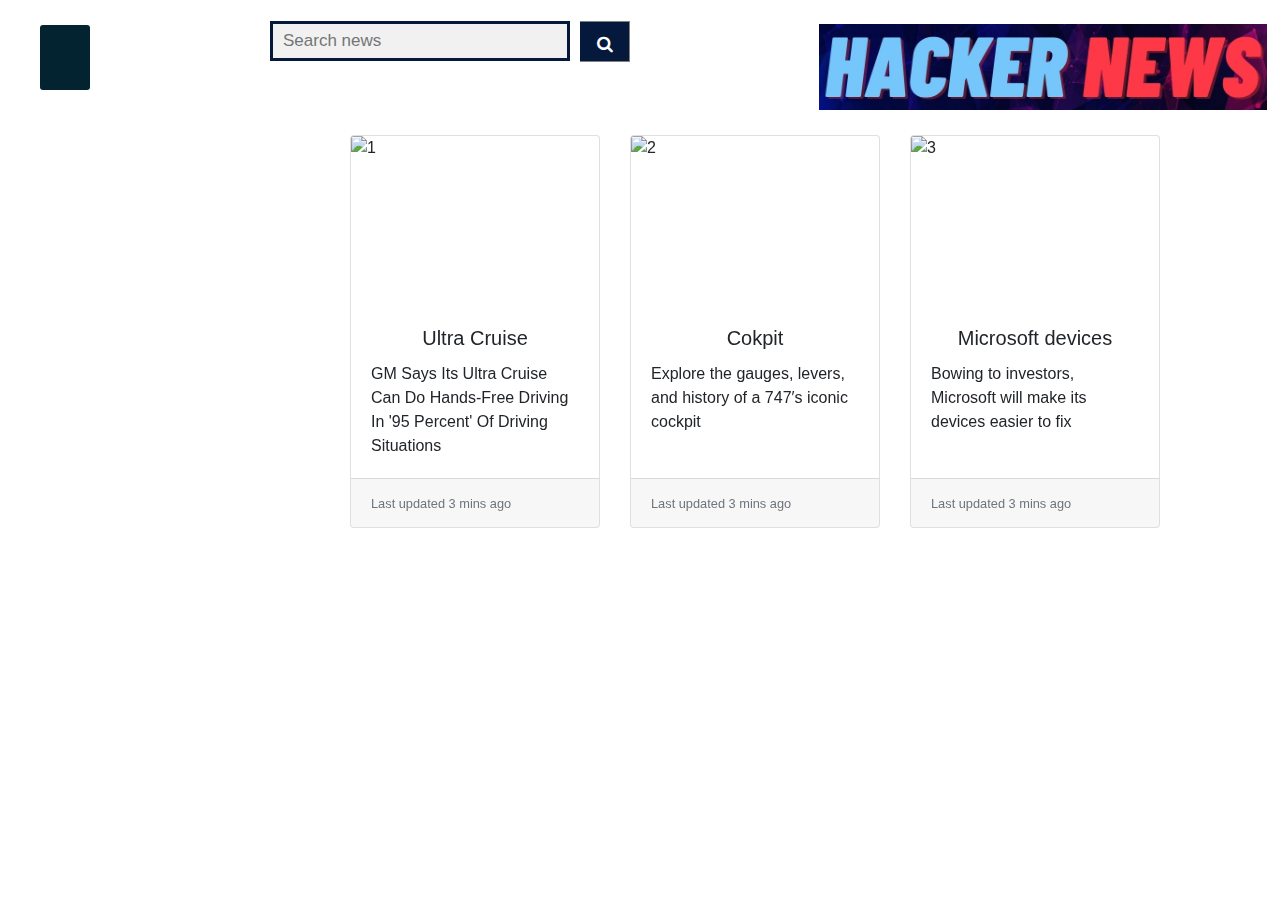
==== index.html @ 608951fc "added news" ====
<!DOCTYPE HTML>
<html lang="en" dir="ltr"> 
<head>
  <meta charset ="utf-8">
  <title>Hacker News</title>
  <link rel="stylesheet" href="https://stackpath.bootstrapcdn.com/bootstrap/4.3.1/css/bootstrap.min.css" integrity="sha384-ggOyR0iXCbMQv3Xipma34MD+dH/1fQ784/j6cY/iJTQUOhcWr7x9JvoRxT2MZw1T" crossorigin="anonymous">
  <link rel="stylesheet" type = "text/css" href="Gstyle3.css">
  <link rel="stylesheet" href="https://cdnjs.cloudflare.com/ajax/libs/font-awesome/4.7.0/css/font-awesome.min.css">
  
  <script src="https://kit.fontawesome.com/a076d05399.js"></script>
  </head>
  <body>
  <section>
    <div class="a">
      <input type="checkbox" id="check">
      <label for="check">
          <i class="fas fa-bars" id="btn"></i>
          <i class="fas fa-times" id="cancel"></i>
      </label>
    <div class="sidebar">
        
        <header>My Web</header>

        
        <ul>
            <li><a href="#"> <b>LOGIN</b> </a></li>
            <li><a href="#"><i class="fas fa-qrcode"></i> Dashboard</a></li>
            <li><a href="#"><i class="fas fa-link"></i> Shortcuts</a></li>
            <li><a href="#"><i class="fas fa-stream"></i> Overview</a></li>
            <li><a href="#"><i class="fas fa-calendar-week"></i> Events</a></li>
            <li><a href="#"><i class="fas fa-question-circle"></i> About</a></li>
            <li><a href="#"><i class="fas fa-sliders-h"></i> Services</a></li>
            <li><a href="#"><i class="fas fa-envelope"></i> Contact</a></li>
        
        </ul>
    </div>
  </div class="">
      <img class="website_name" src="HackerNews21.jpg" alt="website_name">
      <div class="searchbox">
          
        <form class="search" action="">
        <input id="input" type="search" placeholder="Search news"> 
         <button type="submit"><i class="fa fa-search"></i></button>
      </form>
        </div>

        
    <div id="carouselExampleIndicators" class="carousel slide" data-ride="carousel">
      <ol class="carousel-indicators">
        <li data-target="#carouselExampleIndicators" data-slide-to="0" class="active"></li>
        <li data-target="#carouselExampleIndicators" data-slide-to="1"></li>
        <li data-target="#carouselExampleIndicators" data-slide-to="2"></li>
      </ol>

      <div class="carousel-inner">


        <div class="carousel-item active">
         <div class="card-deck">
          <div class="card">
            <img src="https://bit.ly/3FtWyGL" class="card-img-top" alt="1">
            <div class="card-body">
              <h5 class="card-title">Ultra Cruise</h5>
              <p class="card-text">GM Says Its Ultra Cruise Can Do Hands-Free Driving In '95 Percent' Of Driving Situations</p>
            </div>
            <div class="card-footer">
              <small class="text-muted">Last updated 3 mins ago</small>
            </div>
          </div>
          <div class="card">
            <img src="https://bit.ly/3ahX8cq" class="card-img-top" alt="2">
            <div class="card-body">
              <h5 class="card-title">Cokpit</h5>
              <p class="card-text">Explore the gauges, levers, and history of a 747′s iconic cockpit</p>
            </div>
            <div class="card-footer">
              <small class="text-muted">Last updated 3 mins ago</small>
            </div>
          </div>
          <div class="card">
            <img src="https://bit.ly/3AiFVdn" class="card-img-top" alt="3">
            <div class="card-body">
              <h5 class="card-title">Microsoft devices</h5>
              <p class="card-text">Bowing to investors, Microsoft will make its devices easier to fix</p>
            </div>
            <div class="card-footer">
              <small class="text-muted">Last updated 3 mins ago</small>
            </div>
          </div>
        </div>
        </div>

        
        <div class="carousel-item">
          <div class="card-deck ">
              <div class="card">
                <img src="https://bit.ly/3Bqh4FV" class="card-img-top" alt="4">
                <div class="card-body">
                  <h5 class="card-title">Twitch</h5>
                  <p class="card-text">Twitch breach leads to leak of source code and streamer earnings data from users.</p>
                </div>
                <div class="card-footer">
                  <small class="text-muted">Last updated 5 mins ago</small>
                </div>
              </div>
              <div class="card">
                <img src="https://bit.ly/2YsWSV8" class="card-img-top" alt="5">
                <div class="card-body">
                  <h5 class="card-title">Fingerprint Security</h5>
                  <p class="card-text">New Yubico security keys let you use fingerprints instead of passwords</p>
                </div>
                <div class="card-footer">
                  <small class="text-muted">Last updated 5 mins ago</small>
                </div>
              </div>
              <div class="card">
                <img src="https://bit.ly/3aeAly8" class="card-img-top" alt="6">
                <div class="card-body">
                  <h5 class="card-title">Forgotten Holocaust</h5>
                  <p class="card-text">A ‘Forgotten Holocaust’ Is Missing From Indian Food Stories</p>
                </div>
                <div class="card-footer">
                  <small class="text-muted">Last updated 5 mins ago</small>
                </div>
              </div>
            </div>
        </div>

        <div class="carousel-item">
          <div class="card-deck">
              <div class="card">
                <img src="https://bit.ly/3oIOzzM" class="card-img-top" alt="7">
                <div class="card-body">
                  <h5 class="card-title">Ryzen CPU</h5>
                  <p class="card-text">Windows 11 bug could reduce Ryzen CPU performance by up to 15%, AMD says</p>
                </div>
                <div class="card-footer">
                  <small class="text-muted">Last updated 10 mins ago</small>
                </div>
              </div>
              <div class="card">
                <img src="https://bit.ly/307rIDR" class="card-img-top" alt="8">
                <div class="card-body">
                  <h5 class="card-title">Xbox</h5>
                  <p class="card-text">Xbox Cloud Gaming is now fully powered by faster Xbox Series X hardware</p>
                </div>
                <div class="card-footer">
                  <small class="text-muted">Last updated 10 mins ago</small>
                </div>
              </div>
              <div class="card">
                <img src="https://bit.ly/3amcCMk" class="card-img-top" alt="9">
                <div class="card-body">
                  <h5 class="card-title">Cloudflare</h5>
                  <p class="card-text">In a win, federal court rejects copyright infringement claim against Cloudflare</p>
                </div>
                <div class="card-footer">
                  <small class="text-muted">Last updated 10 mins ago</small>
                </div>
              </div>
            </div>
        </div>

        
      </div>
      <a class="carousel-control-prev" href="#carouselExampleIndicators" role="button" data-slide="prev">
        <span class="carousel-control-prev-icon" aria-hidden="true"></span>
        <span class="sr-only">Previous</span>
      </a>
      <a class="carousel-control-next" href="#carouselExampleIndicators" role="button" data-slide="next">
        <span class="carousel-control-next-icon" aria-hidden="true"></span>
        <span class="sr-only">Next</span>
      </a>
    </div>

    


    </section>
    





    <script src="https://code.jquery.com/jquery-3.3.1.slim.min.js" integrity="sha384-q8i/X+965DzO0rT7abK41JStQIAqVgRVzpbzo5smXKp4YfRvH+8abtTE1Pi6jizo" crossorigin="anonymous"></script>
    <script src="https://cdnjs.cloudflare.com/ajax/libs/popper.js/1.14.7/umd/popper.min.js" integrity="sha384-UO2eT0CpHqdSJQ6hJty5KVphtPhzWj9WO1clHTMGa3JDZwrnQq4sF86dIHNDz0W1" crossorigin="anonymous"></script>
    <script src="https://stackpath.bootstrapcdn.com/bootstrap/4.3.1/js/bootstrap.min.js" integrity="sha384-JjSmVgyd0p3pXB1rRibZUAYoIIy6OrQ6VrjIEaFf/nJGzIxFDsf4x0xIM+B07jRM" crossorigin="anonymous"></script>
  
  </body>
</html>
---- Gstyle3.css ----
@import url(https://fonts.googleapis.com/css);
body{
    font-family :'Roboto' , sans-serif;
}
*{
    margin: 0;
    padding: 0;
    list-style: none;
    text-decoration: none;
    
}
.sidebar{
    position: fixed;
    left: -250px;
    width: 250px;
    height: 100%;
    background: url(HackerNews1.jpg) no-repeat;
    background-size: 100% 100%;
}

.sidebar header{
    font-size: 22px;
    color: white;
    text-align : center;
    line-height: 70px;
    background: url(HackerNews1.jpg) no-repeat;
    background-size: 100% 10%;
    user-select: none;
}

.sidebar ul a{
    display: block;
    height: 100%;
    width: 100%;
    line-height: 3;
    font-size: 20px;
    color: white;
    padding-left: 40px;
    box-sizing: border-box;
    border-top: 1px solid rgba(255,255,255,.1);
    border-bottom: 1px solid black;
    transition: all .5s ease;
}
.sidebar ul a b{
    color:green;
    font-weight:700;
    padding-left:45px;
    }
ul li:hover a{
    padding-left: 50px;
}
.sidebar ul a i{
    margin-right: 16px;
}
#check{
    display: none;
}
label #btn , label #cancel{
    position: absolute;
    cursor: pointer;
    background: #042331;
    border-radius: 3px;
}
label #btn{
    left: 40px;
    top: 25px;
    font-size: 35px;
    color: white;
    padding: 6px 12px;
    transition: all .5s;
}

label #cancel{
    z-index: 1111;
    left: -195px;
    top: 17px;
    font-size: 30px;
    color: #0a5275;
    padding: 4px 9px;
    transition: all .5s;
}

#check:checked ~ .sidebar{
    left:0;
}
#check:checked ~ label #btn{
    left:250px;
    opacity: 0;
    pointer-events: none;
}
#check:checked ~ label #cancel{
    left:195px;
   
}
//#check:checked ~ section{
  //  margin-left: 250px;
//}
body{
    background:url(HackerNews4.jpg);
    background-position: center;
    background-size: cover;
    height: 100vh;
    transition: all .5s;
}

#input{
    border: 3px solid #05193d;
    height: 40px;
    width: 300px;
    
    padding: 0px 10px;
}
.website_name{
    height: 10%;
    width: 35%;
    margin-left:64%;
    
}

.searchbox {
    margin-top: -50px;
}

form.search input[type=search]{
    padding: 10px;
    font-size: 17px;
    border: 1px solid gray;
    float:left;
    width:400px;
    background:#f1f1f1;
    margin-left:270px;
    margin-top: -39px;
    
}
form.search button{
    margin-top: -39px;
    margin-left: 10px;
    float: left;
    width: 50px;
    height: 41px;
    padding :10px;
    background: #05193d;
    color: white;
    font-size:17px;
    border: 1px solid grey;
    cursor:pointer;
    border-left: none;

}

.card-img-top {
    height: 170px;
    background-size: cover;
   
}

.card-deck{
    margin-top: 7%;
    margin-left: 10%;
    margin-right: 10%;
    margin-bottom: 5%;
    display: flex;
    flex-wrap: wrap;

}

.card:hover{
background-color: #05296d;
color: white;
cursor: pointer;
transform: scale(1.1);
transition: all 0.1s ease;
}

.carouselExampleIndicators {
    margin-top: 1000px;
}

.card-title {
    text-align: center;
}

.carousel {
    margin-left: 230px;
}

.card{
    
    display: flex;

}



/* #32e17c */
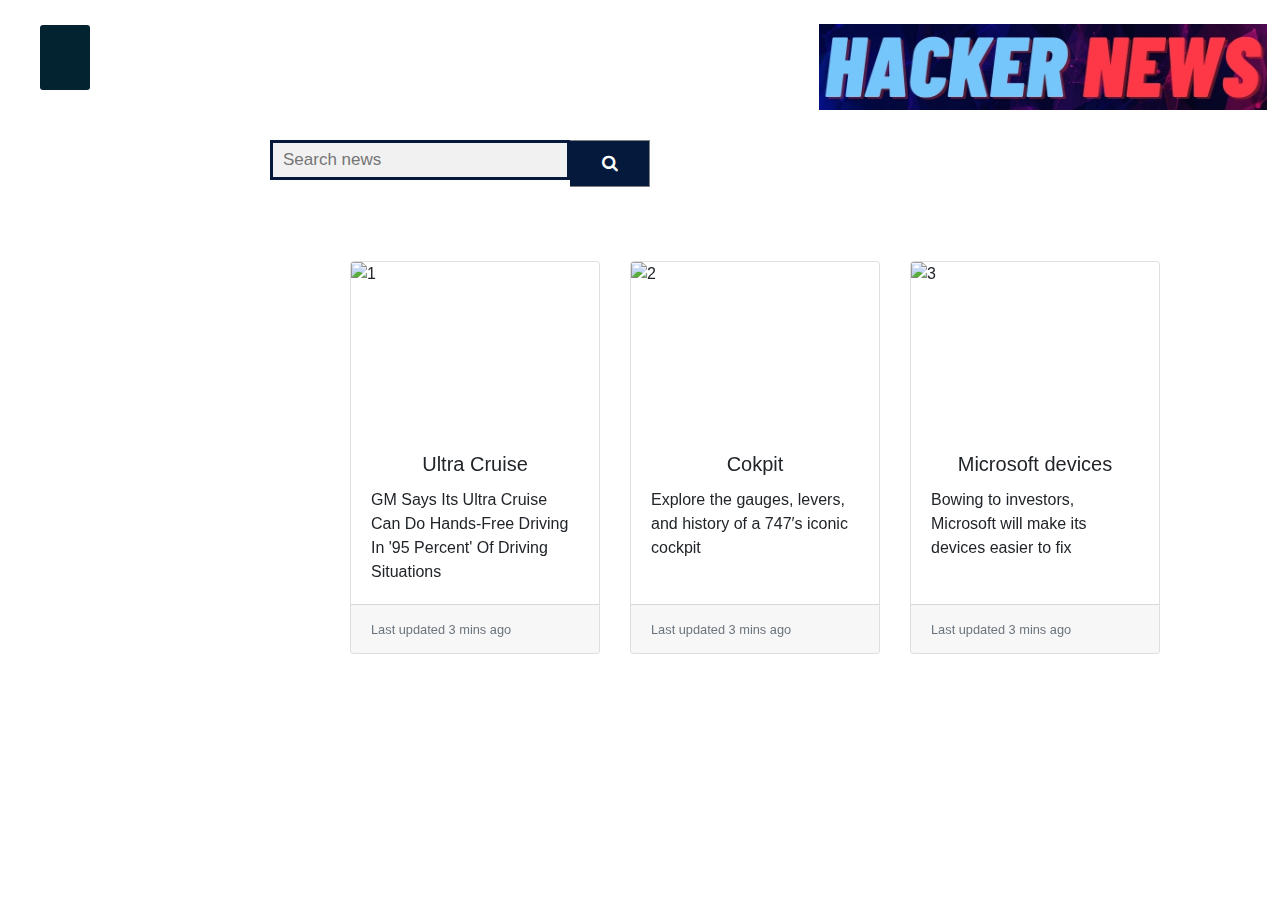
==== commit 7118d3c3: "Update index.html" ====
--- a/index.html
+++ b/index.html
@@ -10,8 +10,8 @@
   <script src="https://kit.fontawesome.com/a076d05399.js"></script>
   </head>
   <body>
-  <section>
-    <div class="a">
+  
+    
       <input type="checkbox" id="check">
       <label for="check">
           <i class="fas fa-bars" id="btn"></i>
@@ -34,7 +34,8 @@
         
         </ul>
     </div>
-  </div class="">
+      <section>
+  <div class="">
       <img class="website_name" src="HackerNews21.jpg" alt="website_name">
       <div class="searchbox">
           
--- a/Gstyle3.css
+++ b/Gstyle3.css
@@ -92,9 +92,7 @@
     left:195px;
    
 }
-//#check:checked ~ section{
-  //  margin-left: 250px;
-//}
+
 body{
     background:url(HackerNews4.jpg);
     background-position: center;
@@ -116,11 +114,6 @@
     margin-left:64%;
     
 }
-
-.searchbox {
-    margin-top: -50px;
-}
-
 form.search input[type=search]{
     padding: 10px;
     font-size: 17px;
@@ -129,6 +122,30 @@
     width:400px;
     background:#f1f1f1;
     margin-left:270px;
+    margin-top:30px;
+    
+}
+form.search button{
+    margin-top:30px;
+    float:left;
+    width: 80px;
+    padding :10px;
+    background: #05193d;
+    color: white;
+    font-size:17px;
+    border: 1px solid grey;
+    cursor:pointer;
+    border-left: none;
+
+}
+/*form.search input[type=search]{
+    padding: 10px;
+    font-size: 17px;
+    border: 1px solid gray;
+    float:left;
+    width:400px;
+    background:#f1f1f1;
+    margin-left:270px;
     margin-top: -39px;
     
 }
@@ -147,7 +164,7 @@
     border-left: none;
 
 }
-
+*/
 .card-img-top {
     height: 170px;
     background-size: cover;
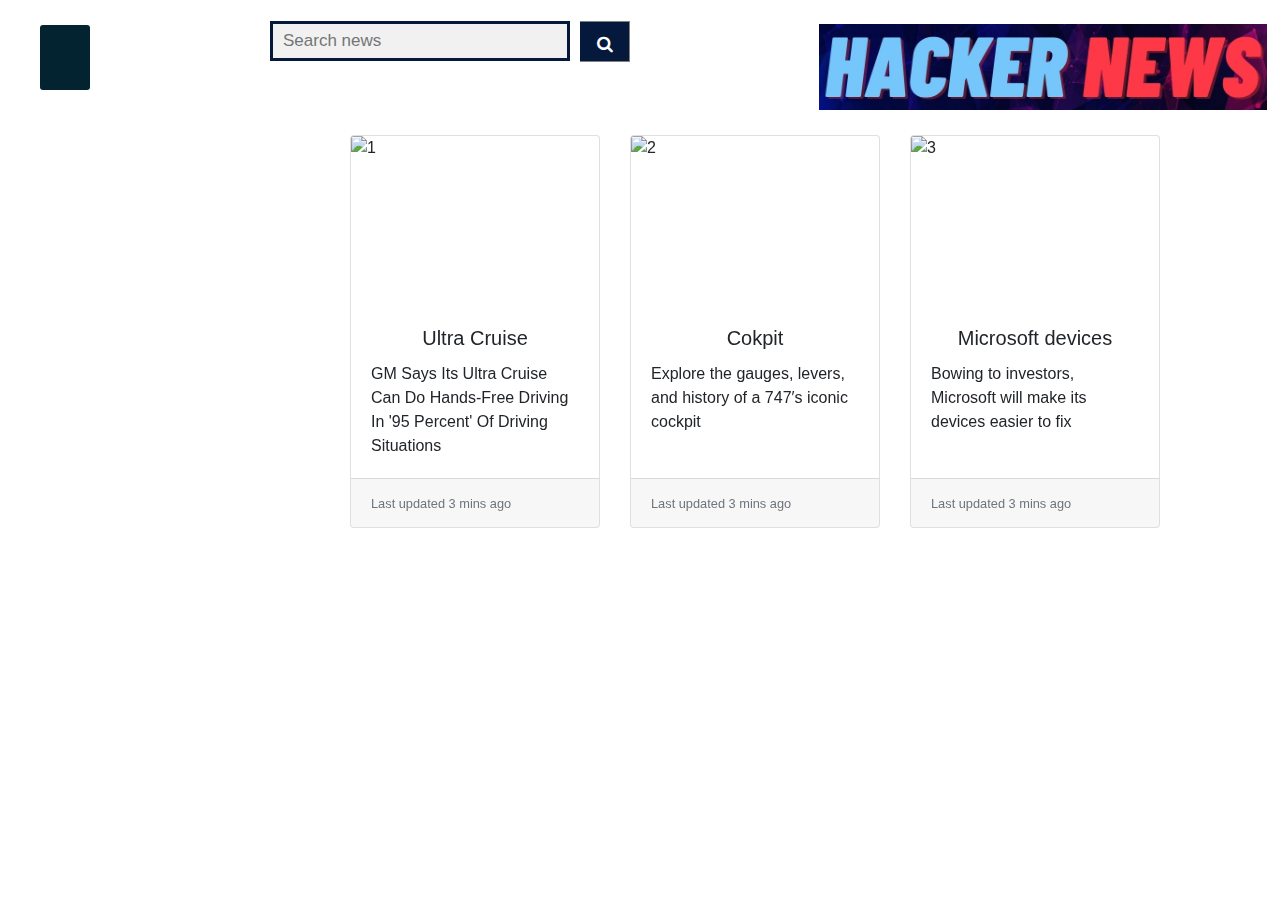
==== commit 50fbe41f: "Update index.html" ====
--- a/index.html
+++ b/index.html
@@ -10,13 +10,14 @@
   <script src="https://kit.fontawesome.com/a076d05399.js"></script>
   </head>
   <body>
-  
-    
+  <section>
+    <div class="a">
       <input type="checkbox" id="check">
       <label for="check">
           <i class="fas fa-bars" id="btn"></i>
           <i class="fas fa-times" id="cancel"></i>
       </label>
+    
     <div class="sidebar">
         
         <header>My Web</header>
@@ -34,7 +35,7 @@
         
         </ul>
     </div>
-      <section>
+    
   <div class="">
       <img class="website_name" src="HackerNews21.jpg" alt="website_name">
       <div class="searchbox">
@@ -44,7 +45,7 @@
          <button type="submit"><i class="fa fa-search"></i></button>
       </form>
         </div>
-
+    </div>
         
     <div id="carouselExampleIndicators" class="carousel slide" data-ride="carousel">
       <ol class="carousel-indicators">
@@ -175,7 +176,7 @@
     </div>
 
     
-
+    </div>
 
     </section>
     
--- a/Gstyle3.css
+++ b/Gstyle3.css
@@ -92,7 +92,9 @@
     left:195px;
    
 }
-
+#check:checked ~ section{
+    margin-left:250px;
+}
 body{
     background:url(HackerNews4.jpg);
     background-position: center;
@@ -114,31 +116,10 @@
     margin-left:64%;
     
 }
+.searchbox{
+    margin-top:-50px;
+}
 form.search input[type=search]{
-    padding: 10px;
-    font-size: 17px;
-    border: 1px solid gray;
-    float:left;
-    width:400px;
-    background:#f1f1f1;
-    margin-left:270px;
-    margin-top:30px;
-    
-}
-form.search button{
-    margin-top:30px;
-    float:left;
-    width: 80px;
-    padding :10px;
-    background: #05193d;
-    color: white;
-    font-size:17px;
-    border: 1px solid grey;
-    cursor:pointer;
-    border-left: none;
-
-}
-/*form.search input[type=search]{
     padding: 10px;
     font-size: 17px;
     border: 1px solid gray;
@@ -164,7 +145,7 @@
     border-left: none;
 
 }
-*/
+
 .card-img-top {
     height: 170px;
     background-size: cover;
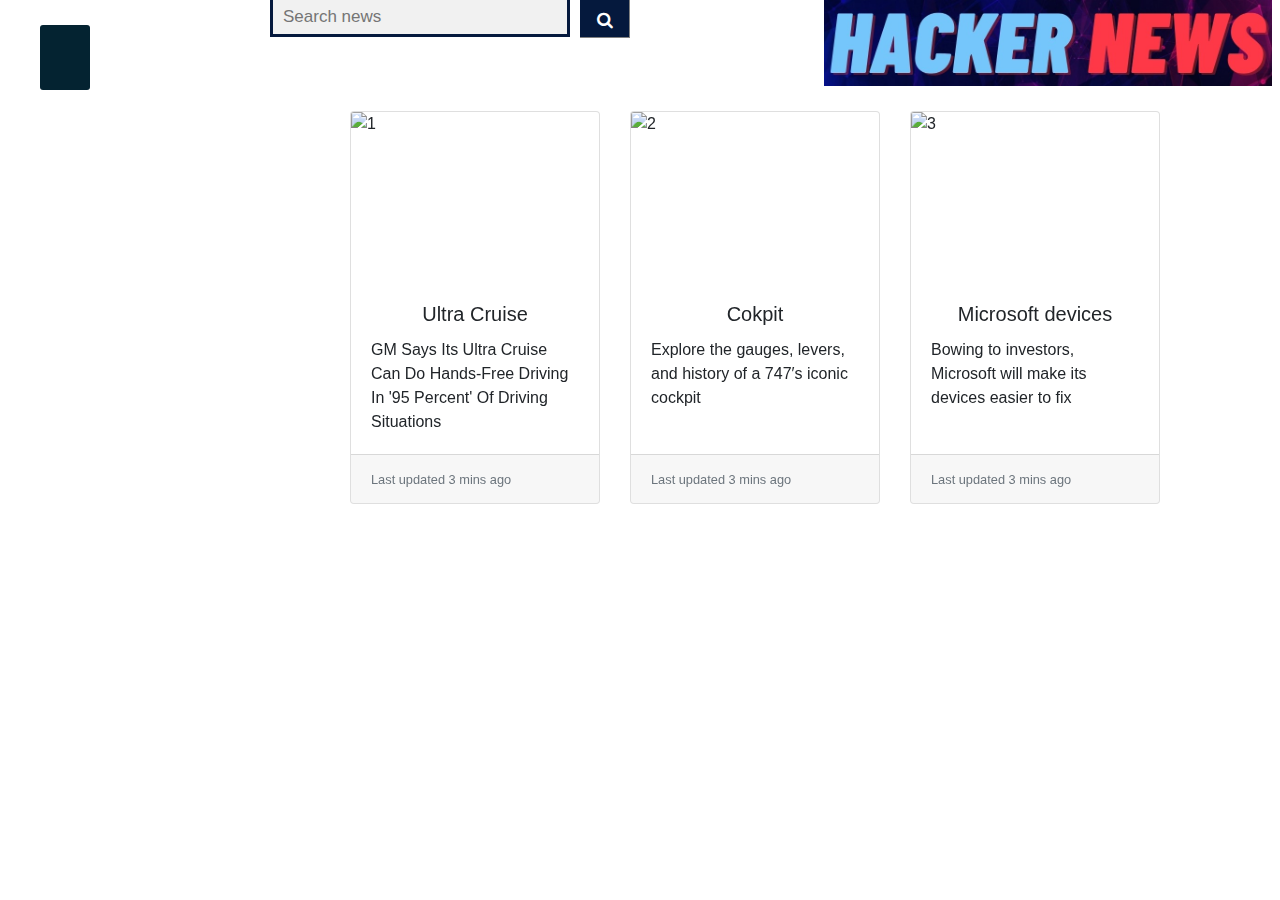
==== commit fa9f838c: "Update index.html" ====
--- a/index.html
+++ b/index.html
@@ -11,7 +11,7 @@
   </head>
   <body>
   <section>
-    <div class="a">
+    
       <input type="checkbox" id="check">
       <label for="check">
           <i class="fas fa-bars" id="btn"></i>
@@ -36,7 +36,7 @@
         </ul>
     </div>
     
-  <div class="">
+ 
       <img class="website_name" src="HackerNews21.jpg" alt="website_name">
       <div class="searchbox">
           
@@ -45,7 +45,7 @@
          <button type="submit"><i class="fa fa-search"></i></button>
       </form>
         </div>
-    </div>
+    
         
     <div id="carouselExampleIndicators" class="carousel slide" data-ride="carousel">
       <ol class="carousel-indicators">
@@ -176,7 +176,7 @@
     </div>
 
     
-    </div>
+    
 
     </section>
     
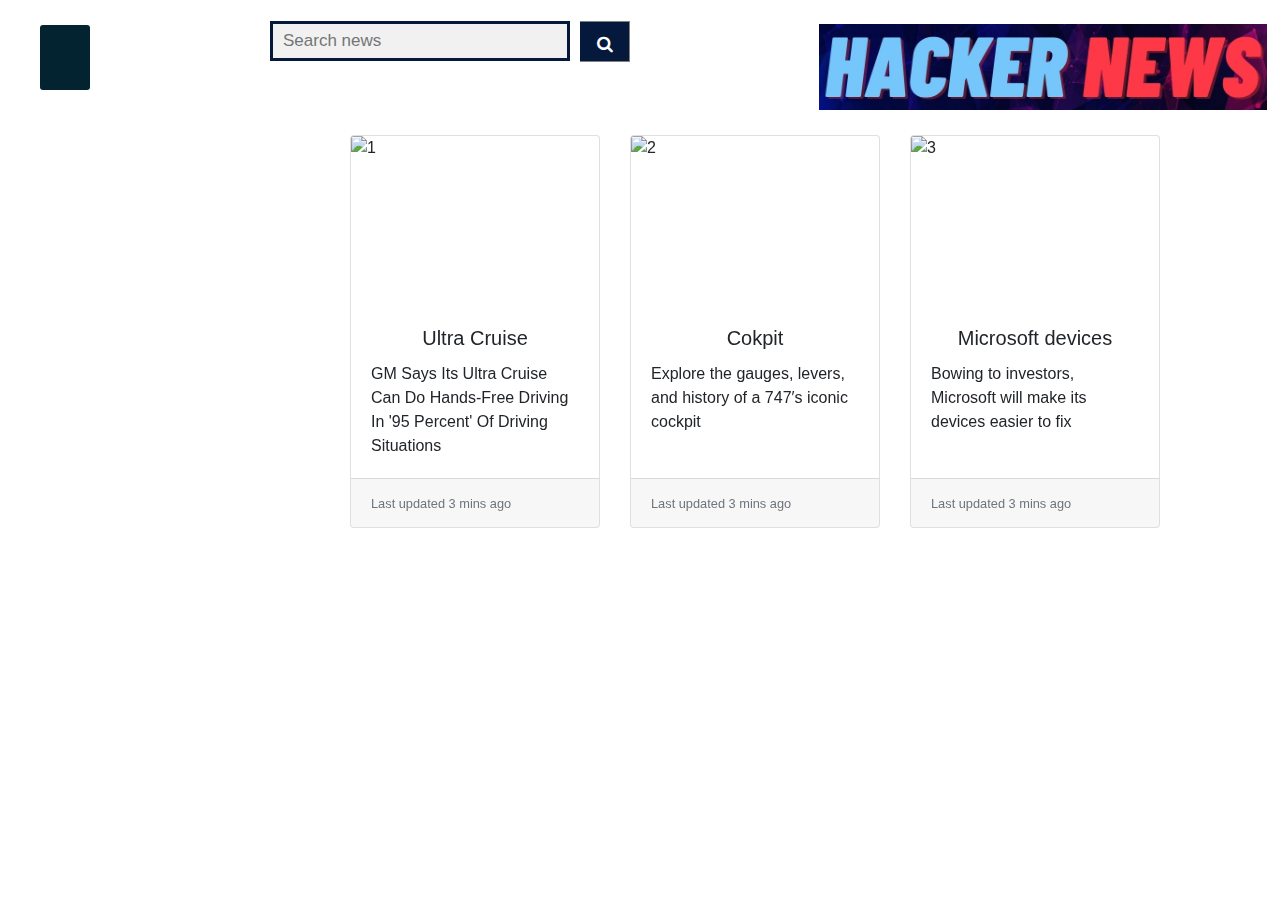
==== commit ac433870: "Update index.html" ====
--- a/index.html
+++ b/index.html
@@ -10,8 +10,8 @@
   <script src="https://kit.fontawesome.com/a076d05399.js"></script>
   </head>
   <body>
-  <section>
-    
+
+    <div class="a">
       <input type="checkbox" id="check">
       <label for="check">
           <i class="fas fa-bars" id="btn"></i>
@@ -35,7 +35,8 @@
         
         </ul>
     </div>
-    
+      <section>
+      <div class="">
  
       <img class="website_name" src="HackerNews21.jpg" alt="website_name">
       <div class="searchbox">
--- a/Gstyle3.css
+++ b/Gstyle3.css
@@ -92,9 +92,7 @@
     left:195px;
    
 }
-#check:checked ~ section{
-    margin-left:250px;
-}
+
 body{
     background:url(HackerNews4.jpg);
     background-position: center;
